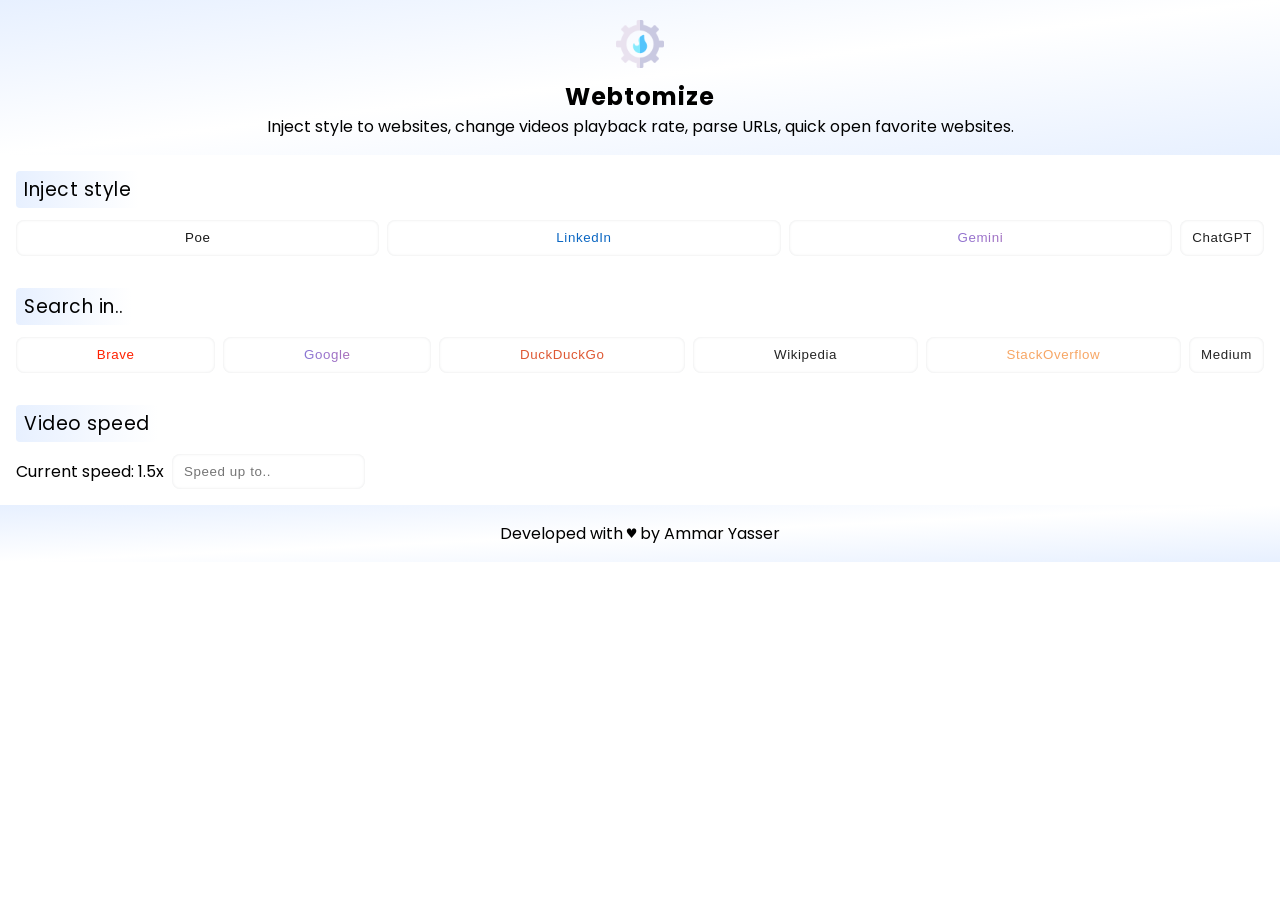
==== src/popup/index.html @ d79b8823 "first commit" ====
<!DOCTYPE html>
<html lang="en">

<head>
  <meta charset="UTF-8">
  <meta name="viewport" content="width=device-width, initial-scale=1.0">

  <title>Webtomize</title>

  <link href="https://fonts.googleapis.com/css2?family=Poppins" rel="stylesheet">
  <link rel="stylesheet" href="style.css">
</head>

<body>
  <header>
    <img src="/assets/icons/ic_maintenance_128.png" alt="logo">
    <h2 class="ext-name">Webtomize</h2>
    <p>Inject style to websites, change videos playback rate, parse URLs, quick open favorite websites.</p>
  </header>


  <section class="container style">
    <h3 class="title">Inject style</h3>

    <article>
      <button class="btn" id="poe" data-host="poe.com">Poe</button>
      <button class="btn" id="linkedin" data-host="www.linkedin.com">LinkedIn</button>
      <button class="btn" id="gemini" data-host="gemini.google.com">Gemini</button>
      <button class="btn" id="chatgpt" data-host="chatgpt.com">ChatGPT</button>
    </article>
  </section>

  <section class="container">
    <h3 class="title">Search in..</h3>

    <article>
      <button class="btn" id="brave">Brave</button>
      <button class="btn" id="gemini">Google</button>
      <button class="btn" id="duckduckgo">DuckDuckGo</button>
      <button class="btn" id="medium">Wikipedia</button>
      <button class="btn" id="stackoverflow">StackOverflow</button>
      <button class="btn" id="medium">Medium</button>
    </article>
  </section>

  <section class="container">
    <h3 class="title">Video speed</h3>

    <article>
      <p>Current speed: 1.5x</p>
      <input class="btn" type="number" placeholder="Speed up to..">
    </article>
  </section>


  <footer>
    Developed with &hearts; by Ammar Yasser
  </footer>
</body>

</html>
---- src/popup/style.css ----
* {
  margin: 0;
  padding: 0;
  unicode-bidi: plaintext;
}

body {
  font-family: Poppins, Beiruti, Zain, Segoe UI, Ubuntu, monospace;
  min-width: 380px;
}

header,
footer {
  padding: 1rem;
  text-align: center;
}

header,
footer {
  background: linear-gradient(
    to bottom right,
    rgba(231, 240, 255),
    #fff,
    rgb(231, 240, 255)
  );
  /* background: linear-gradient(to bottom right, #85EAFD55, #fff, #85EAFD55); */
}

img {
  width: 48px;
  display: inline-block;
  margin: 0.25rem;
}

.ext-name {
  letter-spacing: 1px;
}

/* header ended */

.container {
  padding: 1rem;
}

article {
  display: flex;
  flex-wrap: wrap;
  gap: 0.5rem;
  place-items: center;
}

.title {
  display: inline-block;
  margin-bottom: 0.75rem;
  padding: 0.25rem 0.5rem;
  background: linear-gradient(to right, rgb(231, 240, 255), #fff);
  border-radius: 3pt;
  font-weight: normal;
  letter-spacing: 0.5px;
}

.btn:not(:last-of-type) {
  flex-grow: 1;
}

.btn {
  cursor: pointer;

  letter-spacing: 0.6px;
  padding: 0.65rem 0.75rem;
  border: none;
  border-radius: 6pt;
  --shadow-color: #e4e5e6;
  box-shadow: 0 0 3px var(--shadow-color) inset;

  color: transparent;
  background: var(--bg);
  background-clip: text;
}

.btn.filled,
.btn:hover {
  background: var(--bg);
  color: var(--color);
  box-shadow: none;
}

.btn:active {
  animation: animateBg 0.15s linear;
}

@keyframes animateBg {
  0%,
  100% {
    background: var(--bg);
    color: var(--color);
  }

  50% {
    background: transparent;
    color: var(--bg);
  }
}

#poe {
  --color: #fff;
  --bg: #181818;
}

#linkedin {
  --color: #fff;
  --bg: #0a66c2;
}

#gemini {
  --color: #fff;
  --bg: linear-gradient(74deg, #4285f4, #9b72cb, #d96570);
}

#chatgpt {
  --color: #fff;
  --bg: #212121;
}

#brave {
  --color: #fff;
  --bg: #ff2000;
}

#duckduckgo {
  --color: #fff;
  --bg: #de5833;
}

#stackoverflow {
  --color: #fff;
  --bg: #f7a664;
}

#medium {
  --color: #fff;
  --bg: #242424;
}
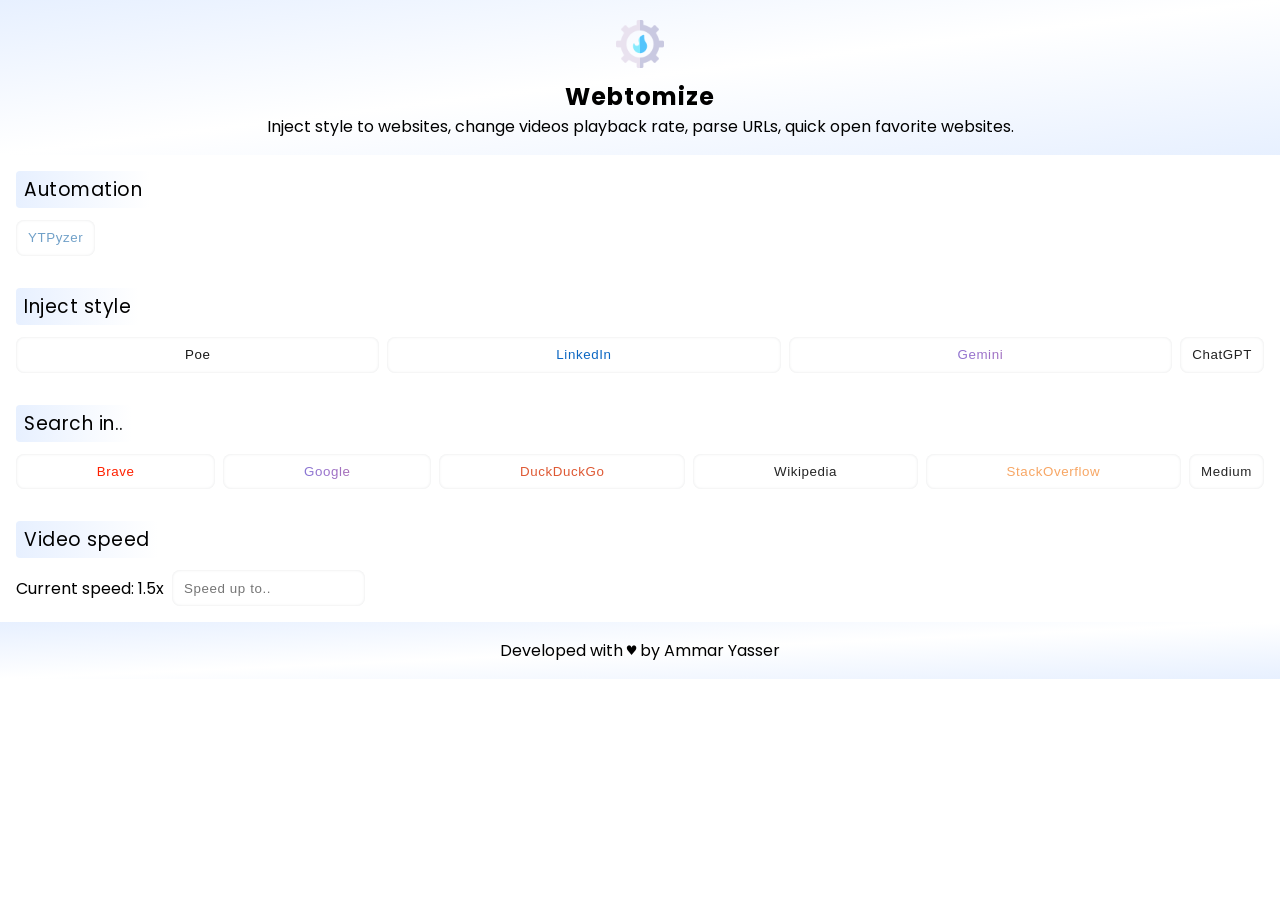
==== commit fbd7c774: "feat: Add YTPyzer analytics automation to the popup" ====
--- a/src/popup/index.html
+++ b/src/popup/index.html
@@ -18,6 +18,14 @@
     <p>Inject style to websites, change videos playback rate, parse URLs, quick open favorite websites.</p>
   </header>
 
+
+  <section class="container style">
+    <h3 class="title">Automation</h3>
+
+    <article>
+      <button class="btn" id="ytpyzer" data-host="ytpyzer.netlify.app">YTPyzer</button>
+    </article>
+  </section>
 
   <section class="container style">
     <h3 class="title">Inject style</h3>
@@ -56,6 +64,8 @@
   <footer>
     Developed with &hearts; by Ammar Yasser
   </footer>
+
+  <script src="script.js"></script>
 </body>
 
 </html>
--- a/src/popup/style.css
+++ b/src/popup/style.css
@@ -102,6 +102,11 @@
   }
 }
 
+#ytpyzer {
+  --color: #fff;
+  --bg: #70a0c8;
+}
+
 #poe {
   --color: #fff;
   --bg: #181818;
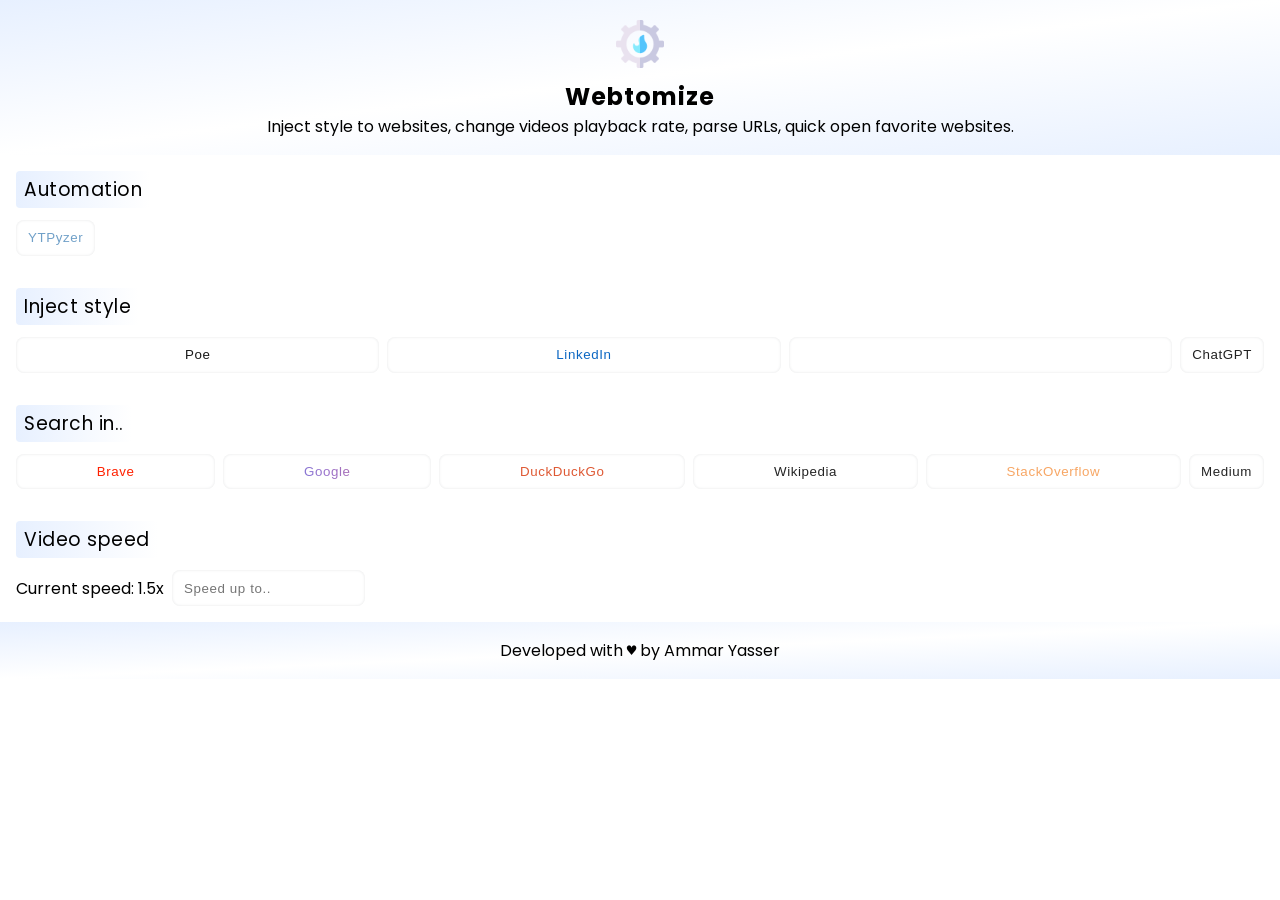
==== commit ccc49cfe: "rename google search button id" ====
--- a/src/popup/index.html
+++ b/src/popup/index.html
@@ -43,7 +43,7 @@
 
     <article>
       <button class="btn" id="brave">Brave</button>
-      <button class="btn" id="gemini">Google</button>
+      <button class="btn" id="google">Google</button>
       <button class="btn" id="duckduckgo">DuckDuckGo</button>
       <button class="btn" id="medium">Wikipedia</button>
       <button class="btn" id="stackoverflow">StackOverflow</button>
--- a/src/popup/style.css
+++ b/src/popup/style.css
@@ -117,7 +117,7 @@
   --bg: #0a66c2;
 }
 
-#gemini {
+#google {
   --color: #fff;
   --bg: linear-gradient(74deg, #4285f4, #9b72cb, #d96570);
 }
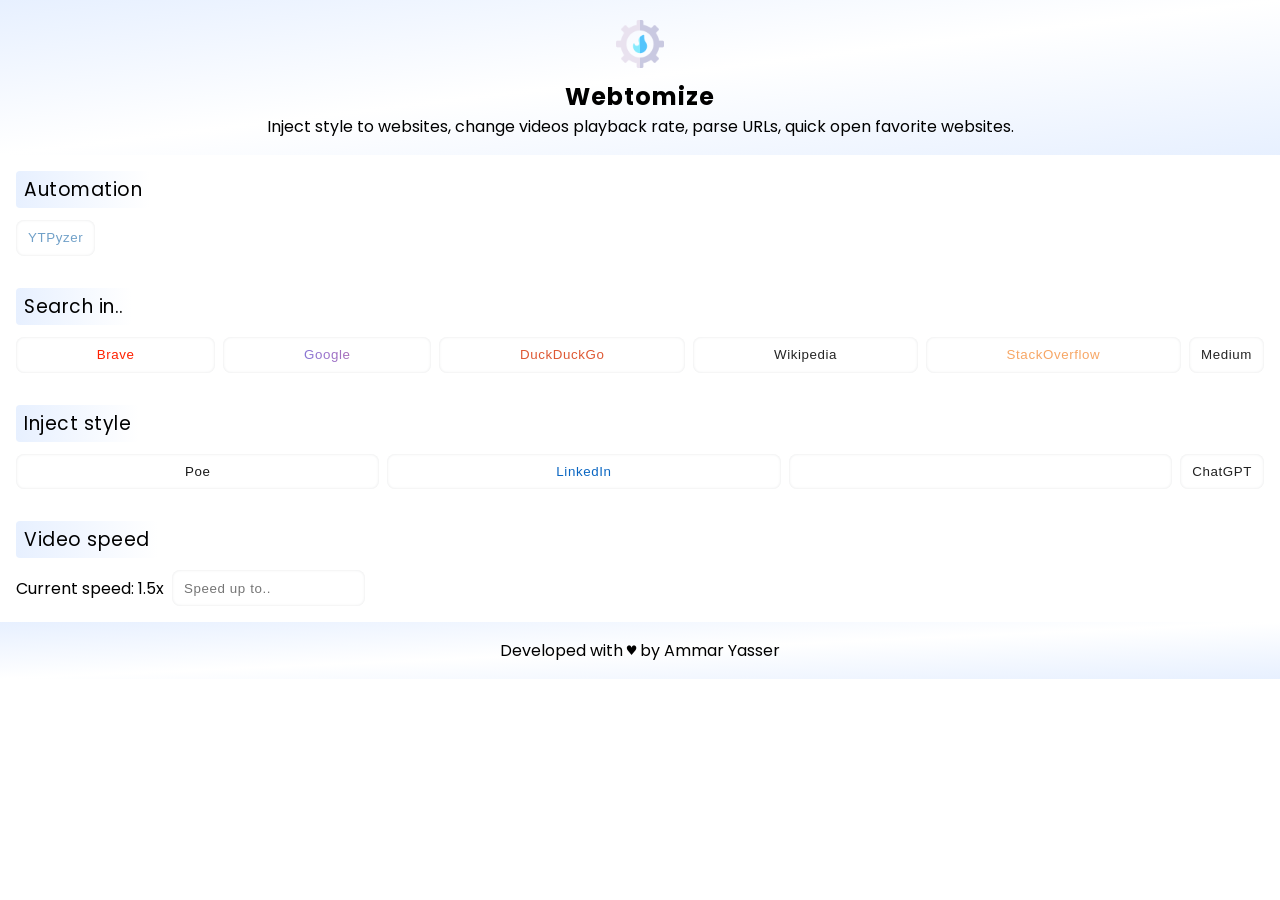
==== commit 6f059d34: "re-order sections: search in and inject style" ====
--- a/src/popup/index.html
+++ b/src/popup/index.html
@@ -27,17 +27,6 @@
     </article>
   </section>
 
-  <section class="container style">
-    <h3 class="title">Inject style</h3>
-
-    <article>
-      <button class="btn" id="poe" data-host="poe.com">Poe</button>
-      <button class="btn" id="linkedin" data-host="www.linkedin.com">LinkedIn</button>
-      <button class="btn" id="gemini" data-host="gemini.google.com">Gemini</button>
-      <button class="btn" id="chatgpt" data-host="chatgpt.com">ChatGPT</button>
-    </article>
-  </section>
-
   <section class="container">
     <h3 class="title">Search in..</h3>
 
@@ -48,6 +37,17 @@
       <button class="btn" id="medium">Wikipedia</button>
       <button class="btn" id="stackoverflow">StackOverflow</button>
       <button class="btn" id="medium">Medium</button>
+    </article>
+  </section>
+
+  <section class="container style">
+    <h3 class="title">Inject style</h3>
+
+    <article>
+      <button class="btn" id="poe" data-host="poe.com">Poe</button>
+      <button class="btn" id="linkedin" data-host="www.linkedin.com">LinkedIn</button>
+      <button class="btn" id="gemini" data-host="gemini.google.com">Gemini</button>
+      <button class="btn" id="chatgpt" data-host="chatgpt.com">ChatGPT</button>
     </article>
   </section>
 
